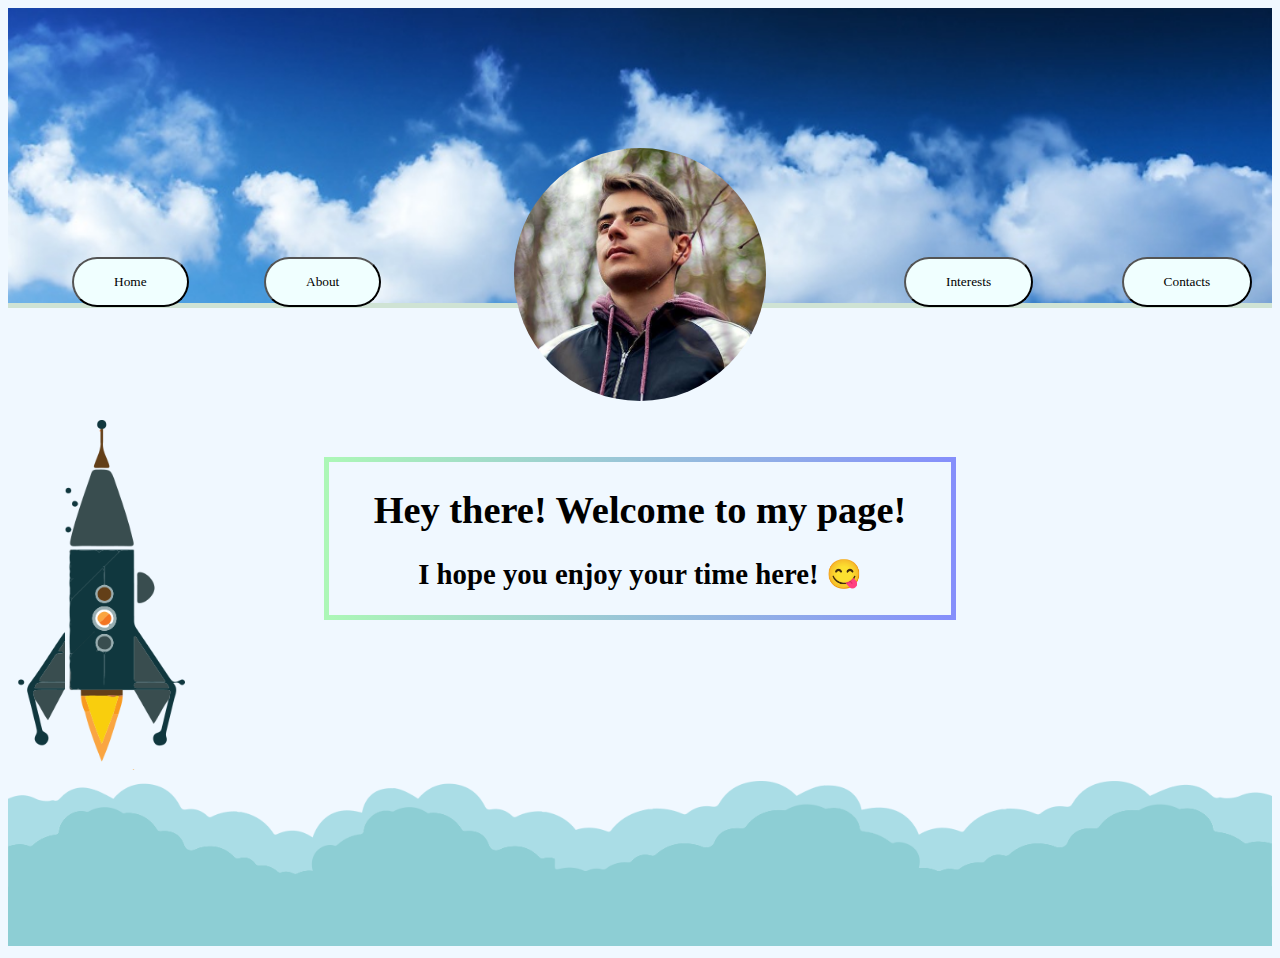
==== index.html @ a389b162 "third coomit, index" ====
<!DOCTYPE html>
<html lang="en">
<head>
    <meta charset="UTF-8">
    <meta http-equiv="X-UA-Compatible" content="IE=edge">
    <meta name="viewport" content="width=device-width, initial-scale=1.0">
    <link rel="stylesheet" href="home.css">
    <title>Document</title>
</head>
<body>
    <main>
        <div class="header"></div>
    </main>
    <img src="48393043_2015501688502911_7973981533805477888_n.jpg" alt="Profile pic" class="header-pic">
    <nav>
        
            <button  id = "home-button" class = "button1" type="button", onclick="window.location.href='index.html'">Home</button>
            <button  id = "about-button" class = "button1" type="button", onclick="window.location.href='about.html'">About</button>
            <button id = "interests-button" class = "button1" type="button", onclick="window.location.href='interests.html'">Interests</button>
            <button  id = "contacts-button" class = "button1" type="button" , onclick="window.location.href='contacts.html'">Contacts</button>
       
    </nav>
    
    <div class = "textfield">
        <h1>Hey there! Welcome to my page!</h1>
        <h2>I hope you enjoy your time here! &#128523 </h2>
    </div>

    <footer class="footer">
        <img src="footer-png.png" alt = "Footer pic">
    </footer>
</body>
</html>
---- home.css ----
.header{
  width: 100%;
  height: 300px;
  background: url("./cohccklopv.jpeg");
  background-size: cover;
  border-bottom: 5px solid #cfe3d4
}

body{
  background-color: aliceblue;
}
.header-pic{
  display: block;
  border-radius: 50%;
  max-width:20%;
  margin-left: auto;
  margin-right: auto;
  margin-top:-160px
}
.header-pic:hover {
  transform: translateY(-3px);
  box-shadow: 0 10px 20px rgba(0, 0, 0, 0.2);
}

nav{
  background-color:khaki;
  height: 300%;
  display: block;
  margin-top:-144px  
}
.inside{
  display: block;
  border-radius: 50%;
  max-width:40%;
  margin-left: auto;
  margin-right: auto;
  margin-top: 400px;
}
.button1{
  padding: 15px 40px;
  display: inline-block;
  border-radius: 100px;
  background-color: azure;
  outline: none;
  font-family: Papyrus;
}

.button1:hover{
  transform: translateY(-3px);
  box-shadow: 0 10px 20px rgba(0, 0, 0, 0.2);
}

#home-button{
  position: absolute;
  margin-left: 5%;
}

#about-button{
  position: absolute;
  margin-left: 20%;
}

#interests-button{
  position: absolute;
  margin-left: 70%;
}

#contacts-button{
  position: absolute;
  margin-left: 87%;
}

.textfield{
  display: block;
  position: relative; 
  top: 200px;
  width: 50%;
  text-align: center;
  margin-left: auto;
  margin-right: auto;
  font-family: Garamond, serif;
  font-size: larger;
  border: 10px solid;
  border-image-slice: 1;
  border-width: 5px;
  border-image-source: linear-gradient(to left, #858FFB, #ACF7B7);
}
.footer{
  display: block;
  width: 100%;
}



.About{
  display: block;
  position: relative; 
  top: 200px;
  width: 50%;
  text-align: center;
  margin-left: auto;
  margin-right: auto;
  font-size: 40px;
  font-family: Garamond, serif;
}

.column {
  display: block;
  position: relative; 
  top: 300px;
  float: left;
  width: 50%;
  padding: 10px;
}

.row:after {
  content: "";
  display: table;
  clear: both;
}
.bold{
  font-size: 22px;
  font-weight: bold;
}

ul{
  font-family: Garamond, serif;
  font-size: 20px;
}

/* timeline CSS */
* {
  box-sizing: border-box;
}

/* The actual timeline (the vertical ruler) */
.timeline {
  font-size: larger;
  position: relative;
  max-width: 1200px;
  margin: 0 auto;
  display: none;
}

/* The actual timeline (the vertical ruler) */
.timeline::after {
  content: '';
  position: absolute;
  width: 6px;
  background-image: linear-gradient(to bottom, #ffa500 , #acf7B7);
  top: 0;
  bottom: 0;
  left: 50%;
  margin-left: -3px;
}

/* Container around content */
.container {
  padding: 10px 40px;
  position: relative;
  background-color: inherit;
  width: 50%;
}

/* The circles on the timeline */
.container::after {
  content: '';
  position: absolute;
  width: 25px;
  height: 25px;
  right: -17px;
  background-image: linear-gradient(to bottom right, #ffa500 , #acf7B7);
  border: 4px solid #3e14fa;
  top: 15px;
  border-radius: 50%;
  z-index: 1;
}

/* Place the container to the left */
.left {
  left: 0;
}

/* Place the container to the right */
.right {
  left: 50%;
}

/* Add arrows to the left container (pointing right) */
.left::before {
  content: " ";
  height: 0;
  position: absolute;
  top: 22px;
  width: 0;
  z-index: 1;
  right: 30px;
  border: medium solid azure;
  border-width: 10px 0 10px 10px;
  border-color: transparent transparent transparent #d4ebb0;
}

/* Add arrows to the right container (pointing left) */
.right::before {
  content: " ";
  height: 0;
  position: absolute;
  top: 22px;
  width: 0;
  z-index: 1;
  left: 30px;
  border: medium solid azure;
  border-width: 10px 10px 10px 0;
  border-color: transparent #FDDEA8 transparent transparent;
}

/* Fix the circle for containers on the right side */
.right::after {
  left: -16px;
}

/* The actual content */
.content {
  padding: 20px 30px;
  background-image: linear-gradient(to bottom right, #ffdda8 , #acf7B7);
  position: relative;
}

/* Media queries - Responsive timeline on screens less than 600px wide */
@media screen and (max-width: 600px) {
/* Place the timelime to the left */
  .timeline::after {
    left: 31px;
  }

/* Full-width containers */
  .container {
    width: 100%;
    padding-left: 70px;
    padding-right: 25px;
  }

/* Make sure that all arrows are pointing leftwards */
  .container::before {
    left: 60px;
    border: medium solid black;
    border-width: 10px 10px 10px 0;
    border-color: black;
  }

/* Make sure all circles are at the same spot */
  .left::after, .right::after {
    left: 15px;
  }

/* Make all right containers behave like the left ones */
  .right {
    left: 0%;
  }
}

.education{
  display: flex;
  justify-content: center;
}

.work{
  position: relative;
  text-align: center;
  font-family: Garamond, serif;
  font-size: 30px;
  border: 10px solid;
  border-top-left-radius: 255px 15px;
  border-top-right-radius: 15px 225px;
  border-bottom-right-radius: 225px 15px;
  border-bottom-left-radius:15px 255px;
  border-color: black;
}
.team{
  position: relative;
  top: 100px;
  text-align: center;
  color:gold;
}
#workField{
  display: none;
}
.teampic{
  width: 100%;
  height: 100%;
}
img{
  width: 100%;
  height: 100%;
}
.interestbox{
  display: block;
  margin-left: auto;
  margin-right: auto;
  width: 50%;
  text-align: center;
  font-size: 40px;
  font-family: Garamond, serif; 
}

* {
  box-sizing: border-box;
}
/* Position the image container (needed to position the left and right arrows) */
.container1 {
  position: relative;
}

/* Hide the images by default */
.mySlides1 {
  display: none;
}

/* Add a pointer when hovering over the thumbnail images */
.cursor1 {
  cursor: pointer;
}

/* Next & previous buttons */
.prev1,
.next1 {
  cursor: pointer;
  position: absolute;
  top: 40%;
  width: auto;
  padding: 16px;
  margin-top: -50px;
  color: white;
  font-weight: bold;
  font-size: 20px;
  border-radius: 0 3px 3px 0;
  user-select: none;
  -webkit-user-select: none;
}

/* Position the "next button" to the right */
.next1 {
  right: 0;
  border-radius: 3px 0 0 3px;
}

.prev1 {
  left: 0;
  border-radius: 3px 0 0 3px;
}
/* On hover, add a black background color with a little bit see-through */
.prev1:hover,
.next1:hover {
  background-color: rgba(0, 0, 0, 0.8);
}

/* Number text (1/3 etc) */
.numbertext1 {
  color: #f2f2f2;
  font-size: 12px;
  padding: 8px 12px;
  position: absolute;
  top: 0;
}

.row1:after {
  content: "";
  display: table;
  clear: both;
}

/* Six columns side by side */
.column1 {
  float: left;
  width: 16.66%;
}

/* Add a transparency effect for thumnbail images */
.demo1 {
  opacity: 0.6;
}

.active,
.demo1:hover {
  opacity: 1;
}
.contacts{
  display: block;
  margin-left: auto;
  margin-right: auto;
  margin-top: 300px;
  width: 50%;
  text-align: center;
  font-size: 40px;
  font-family: Garamond, serif; 
}
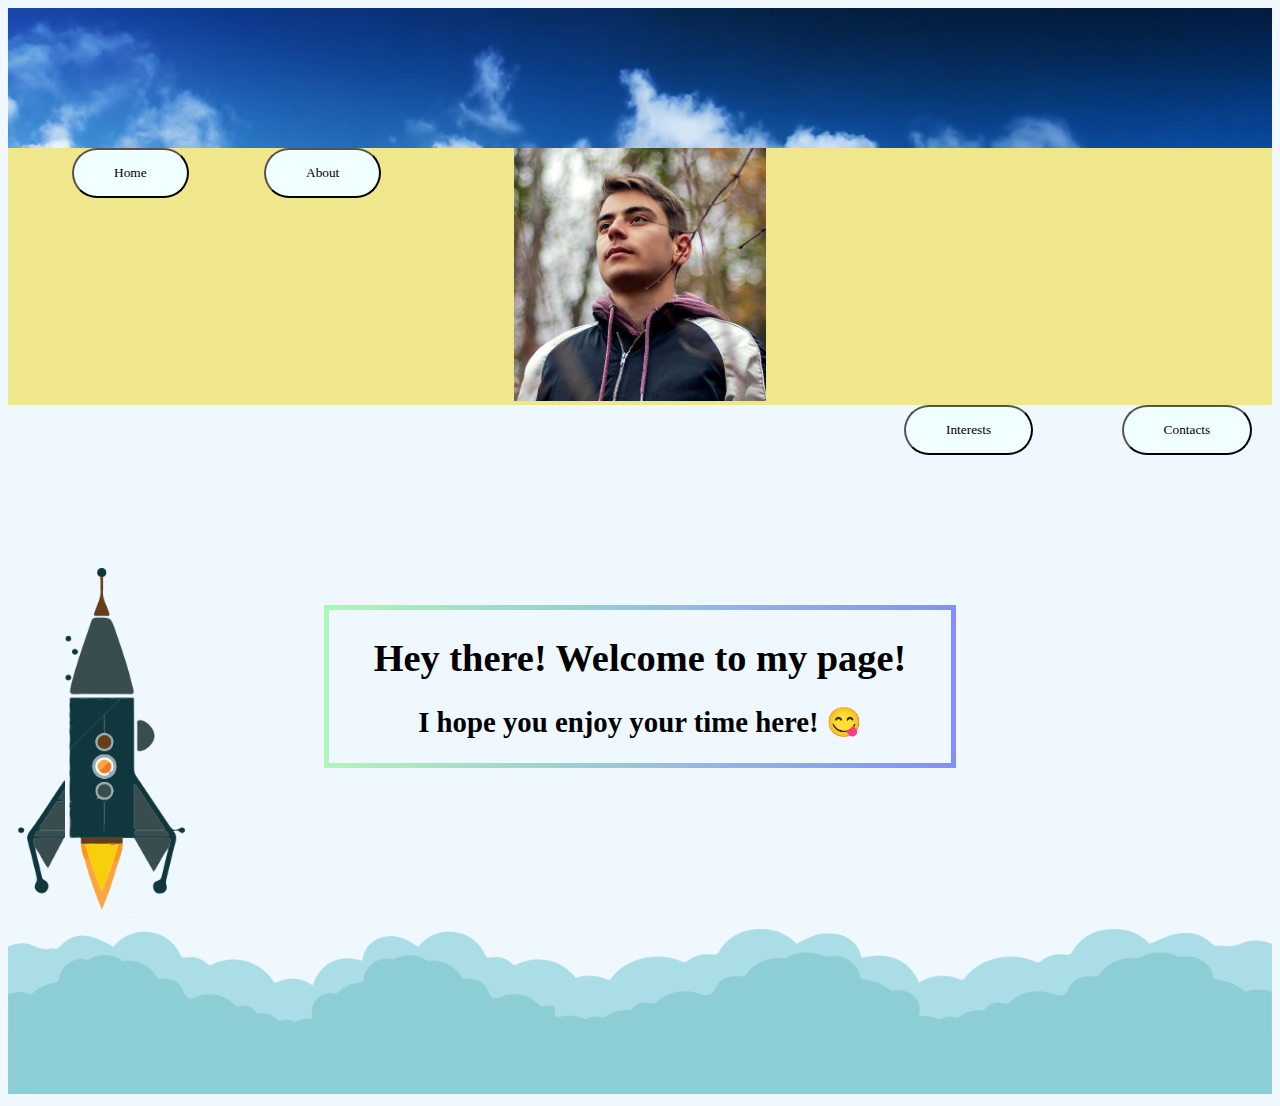
==== commit 61e4c3ae: "Styling for different screens" ====
--- a/index.html
+++ b/index.html
@@ -1,5 +1,6 @@
 <!DOCTYPE html>
 <html lang="en">
+
 <head>
     <meta charset="UTF-8">
     <meta http-equiv="X-UA-Compatible" content="IE=edge">
@@ -7,27 +8,37 @@
     <link rel="stylesheet" href="home.css">
     <title>Document</title>
 </head>
+
 <body>
     <main>
         <div class="header"></div>
     </main>
-    <img src="48393043_2015501688502911_7973981533805477888_n.jpg" alt="Profile pic" class="header-pic">
+
     <nav>
+        <div class="buttons1">
+                <button id="home-button" class="button1" class="outer" type="button" ,
+                    onclick="window.location.href='index.html'">Home</button>
+                <button id="about-button" class="button1" class="inner" type="button" ,
+                    onclick="window.location.href='about.html'">About</button>
+            <div class="header-pic">
+                <img src="48393043_2015501688502911_7973981533805477888_n.jpg" alt="Profile pic" class="pic1">
+            </div>
+                <button id="interests-button" class="button1" class="inner" type="button" ,
+                    onclick="window.location.href='interests.html'">Interests</button>
+                <button id="contacts-button" class="button1" class="outer" type="button" ,
+                    onclick="window.location.href='contacts.html'">Contacts</button>
         
-            <button  id = "home-button" class = "button1" type="button", onclick="window.location.href='index.html'">Home</button>
-            <button  id = "about-button" class = "button1" type="button", onclick="window.location.href='about.html'">About</button>
-            <button id = "interests-button" class = "button1" type="button", onclick="window.location.href='interests.html'">Interests</button>
-            <button  id = "contacts-button" class = "button1" type="button" , onclick="window.location.href='contacts.html'">Contacts</button>
-       
+        </div>
     </nav>
-    
-    <div class = "textfield">
+
+    <div class="textfield">
         <h1>Hey there! Welcome to my page!</h1>
         <h2>I hope you enjoy your time here! &#128523 </h2>
     </div>
 
     <footer class="footer">
-        <img src="footer-png.png" alt = "Footer pic">
+        <img src="footer-png.png" alt="Footer pic">
     </footer>
 </body>
-</html> +
+</html>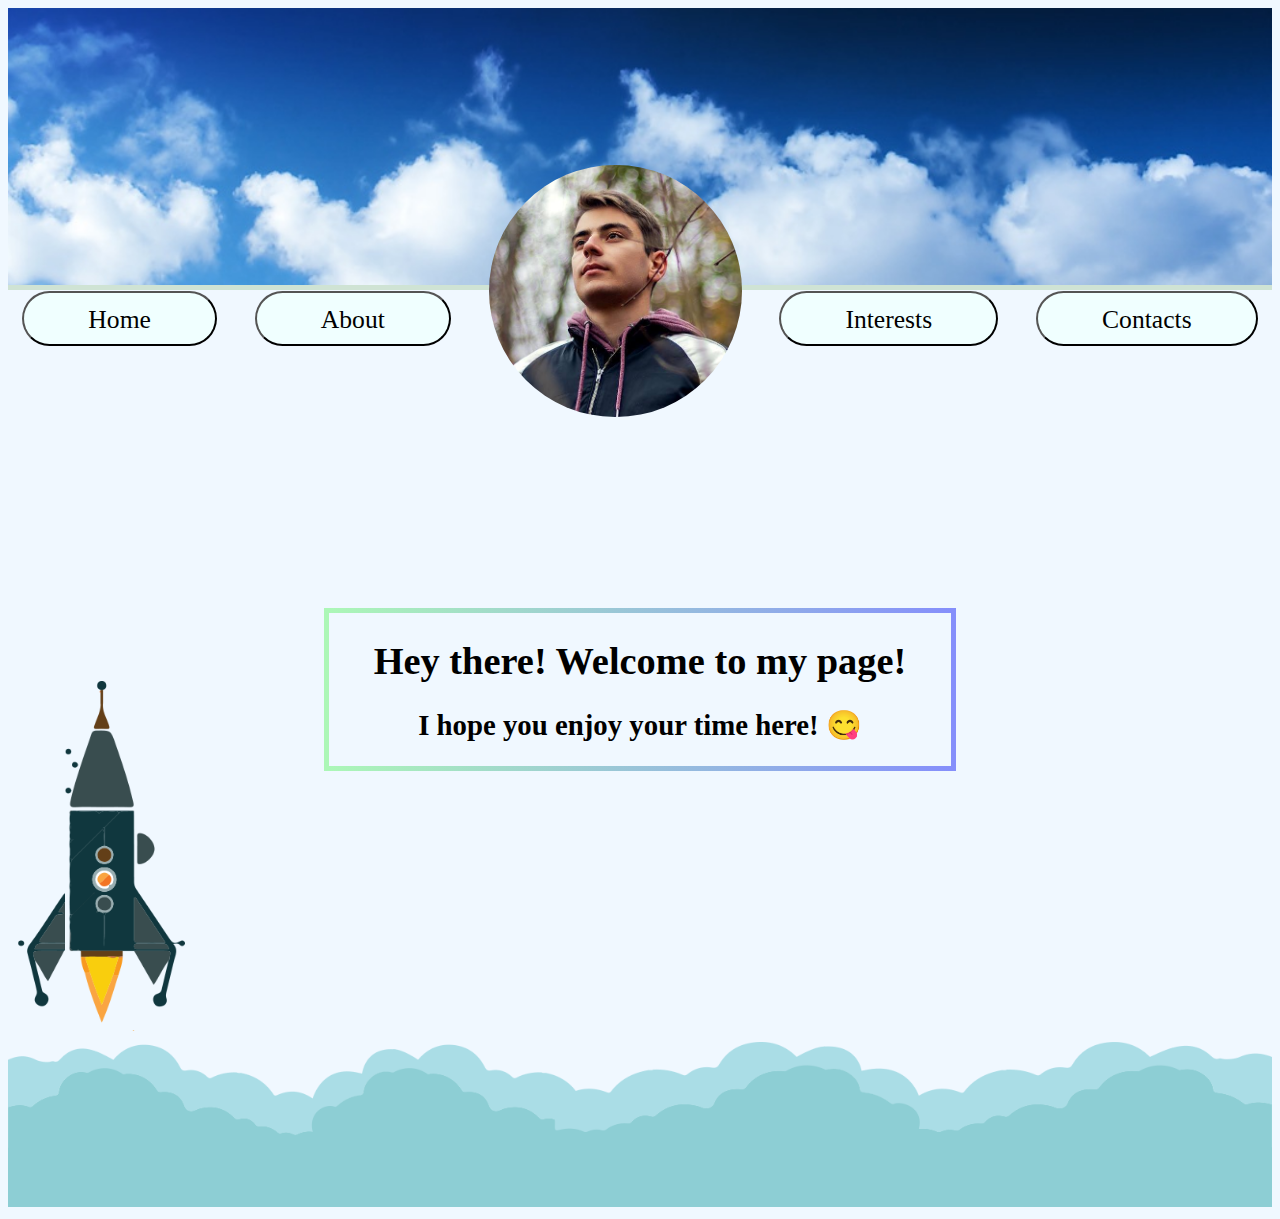
==== commit 13949afa: "Responsiveness to index and certification changes" ====
--- a/index.html
+++ b/index.html
@@ -16,16 +16,16 @@
 
     <nav>
         <div class="buttons1">
-                <button id="home-button" class="button1" class="outer" type="button" ,
+                <button id="home-button" class="button1" type="button" 
                     onclick="window.location.href='index.html'">Home</button>
-                <button id="about-button" class="button1" class="inner" type="button" ,
+                <button id="about-button" class="button1" type="button" 
                     onclick="window.location.href='about.html'">About</button>
             <div class="header-pic">
                 <img src="48393043_2015501688502911_7973981533805477888_n.jpg" alt="Profile pic" class="pic1">
             </div>
-                <button id="interests-button" class="button1" class="inner" type="button" ,
+                <button id="interests-button" class="button1" type="button" 
                     onclick="window.location.href='interests.html'">Interests</button>
-                <button id="contacts-button" class="button1" class="outer" type="button" ,
+                <button id="contacts-button" class="button1" type="button" 
                     onclick="window.location.href='contacts.html'">Contacts</button>
         
         </div>
@@ -33,7 +33,7 @@
 
     <div class="textfield">
         <h1>Hey there! Welcome to my page!</h1>
-        <h2>I hope you enjoy your time here! &#128523 </h2>
+        <h2>I hope you enjoy your time here! &#128523; </h2>
     </div>
 
     <footer class="footer">
--- a/home.css
+++ b/home.css
@@ -1,8 +1,8 @@
 
 .header{
   width: 100%;
-  height: 300px;
-  background: url("./cohccklopv.jpeg");
+  height: 22vw;
+  background-image: url(./cohccklopv.jpeg);
   background-size: cover;
   border-bottom: 5px solid #cfe3d4
 }
@@ -10,40 +10,63 @@
 body{
   background-color: aliceblue;
 }
+.buttons1{
+  display: flex;
+  margin-top: 9vw;
+  justify-content: center;
+  flex-direction: row;
+}
+
+.buttonstart{
+
+  flex-direction: row;
+}
 .header-pic{
   display: block;
   border-radius: 50%;
   max-width:20%;
-  margin-left: auto;
-  margin-right: auto;
-  margin-top:-160px
-}
-.header-pic:hover {
+  margin-top: -10%;
+  margin-left: 3%;
+  margin-right: 3%;
+}
+.pic1{
+  display: flex;
+  border-radius: 50%;
+  height: auto;
+  width: 100%;
+}
+.pic1:hover {
   transform: translateY(-3px);
   box-shadow: 0 10px 20px rgba(0, 0, 0, 0.2);
 }
 
+
+
 nav{
-  background-color:khaki;
-  height: 300%;
-  display: block;
-  margin-top:-144px  
+  display: flex;
+  justify-content: center;
+  flex-direction: row;
+  height: 8vh;
+  margin-top: -9%  
 }
 .inside{
-  display: block;
+  display: flex;
   border-radius: 50%;
   max-width:40%;
   margin-left: auto;
   margin-right: auto;
-  margin-top: 400px;
-}
+  margin-top: 50%;
+}
+
 .button1{
-  padding: 15px 40px;
-  display: inline-block;
+  display: flex;
+  line-height: 4%;
+  padding: 2vw 5vw;
   border-radius: 100px;
   background-color: azure;
   outline: none;
   font-family: Papyrus;
+  font-size: 2vw;
 }
 
 .button1:hover{
@@ -52,29 +75,19 @@
 }
 
 #home-button{
-  position: absolute;
-  margin-left: 5%;
-}
-
-#about-button{
-  position: absolute;
-  margin-left: 20%;
-}
-
-#interests-button{
-  position: absolute;
-  margin-left: 70%;
+  margin-right: 3%;
 }
 
 #contacts-button{
-  position: absolute;
-  margin-left: 87%;
-}
+  margin-left: 3%;
+}
+
+
 
 .textfield{
   display: block;
   position: relative; 
-  top: 200px;
+  margin-top: 40vh;
   width: 50%;
   text-align: center;
   margin-left: auto;
@@ -87,6 +100,7 @@
   border-image-source: linear-gradient(to left, #858FFB, #ACF7B7);
 }
 .footer{
+  margin-top: -10vh;
   display: block;
   width: 100%;
 }
@@ -113,6 +127,10 @@
   width: 50%;
   padding: 10px;
 }
+.row{
+  display: flex;
+  flex-direction: row;
+}
 
 .row:after {
   content: "";
@@ -140,7 +158,7 @@
   position: relative;
   max-width: 1200px;
   margin: 0 auto;
-  display: none;
+  
 }
 
 /* The actual timeline (the vertical ruler) */
@@ -244,9 +262,10 @@
 /* Make sure that all arrows are pointing leftwards */
   .container::before {
     left: 60px;
-    border: medium solid black;
+    border: medium solid #ffdcac;
     border-width: 10px 10px 10px 0;
-    border-color: black;
+    border-color: transparent #ffdcac transparent transparent;
+
   }
 
 /* Make sure all circles are at the same spot */
@@ -282,9 +301,6 @@
   top: 100px;
   text-align: center;
   color:gold;
-}
-#workField{
-  display: none;
 }
 .teampic{
   width: 100%;
@@ -364,12 +380,6 @@
   top: 0;
 }
 
-.row1:after {
-  content: "";
-  display: table;
-  clear: both;
-}
-
 /* Six columns side by side */
 .column1 {
   float: left;
@@ -395,3 +405,37 @@
   font-size: 40px;
   font-family: Garamond, serif; 
 }
+
+@media screen and (max-width: 800px) {
+  .header-pic{
+    min-width: 125px;
+  }
+.button1{
+  max-width: 13%;
+  font-size: 50%;
+  justify-content: space-around;
+}
+
+.textfield{
+  margin-top: 20vh;
+}
+.row{
+  flex-direction: column;
+}
+.column{
+  width: 100%
+}
+.About{
+  font-size: 20px;
+}
+
+.interestbox{
+  font-size: 20px;
+}
+.inside{
+  max-width: 80%;
+}
+.textfield{
+  font-size: smaller;
+}
+}